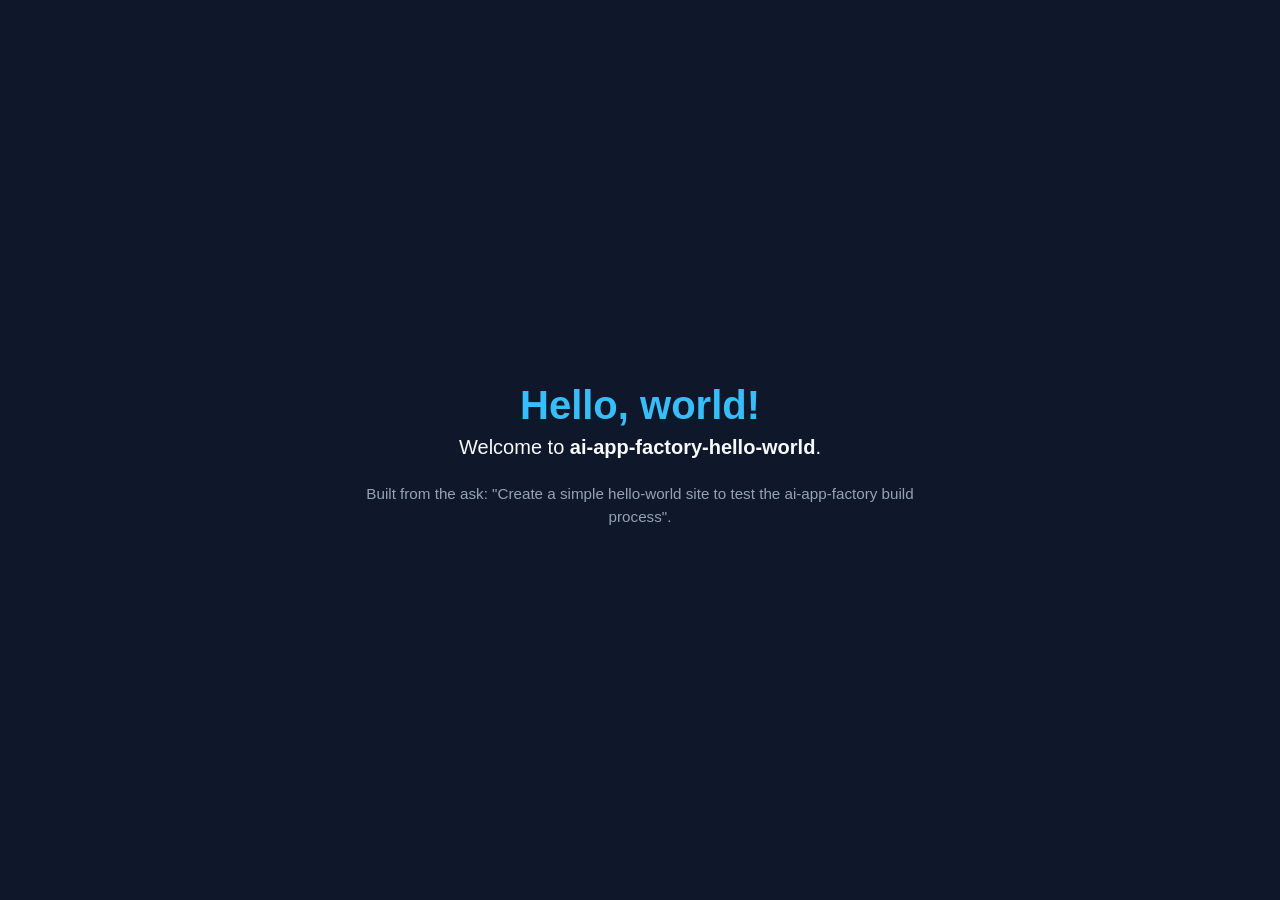
==== index.html @ b108fcf8 "Add index.html and style.css Static hello-world page at the repo root: greeting, project name, and t" ====
<!DOCTYPE html>
<html lang="en">
<head>
  <meta charset="UTF-8">
  <meta name="viewport" content="width=device-width, initial-scale=1.0">
  <title>ai-app-factory-hello-world</title>
  <link rel="stylesheet" href="style.css">
</head>
<body>
  <main>
    <h1>Hello, world!</h1>
    <p class="greeting">Welcome to <strong>ai-app-factory-hello-world</strong>.</p>
    <p class="ask">
      Built from the ask: "Create a simple hello-world site to test the
      ai-app-factory build process".
    </p>
  </main>
</body>
</html>
---- style.css ----
:root {
  --bg: #0f172a;
  --fg: #f8fafc;
  --accent: #38bdf8;
  --muted: #94a3b8;
}

* {
  box-sizing: border-box;
}

body {
  margin: 0;
  min-height: 100vh;
  display: flex;
  align-items: center;
  justify-content: center;
  background: var(--bg);
  color: var(--fg);
  font-family: -apple-system, BlinkMacSystemFont, "Segoe UI", Roboto,
    Helvetica, Arial, sans-serif;
  padding: 2rem;
}

main {
  max-width: 36rem;
  text-align: center;
}

h1 {
  font-size: 2.5rem;
  margin-bottom: 0.5rem;
  color: var(--accent);
}

.greeting {
  font-size: 1.25rem;
  margin: 0.5rem 0;
}

.ask {
  font-size: 0.95rem;
  color: var(--muted);
  margin-top: 1.5rem;
  line-height: 1.5;
}

strong {
  color: var(--fg);
}
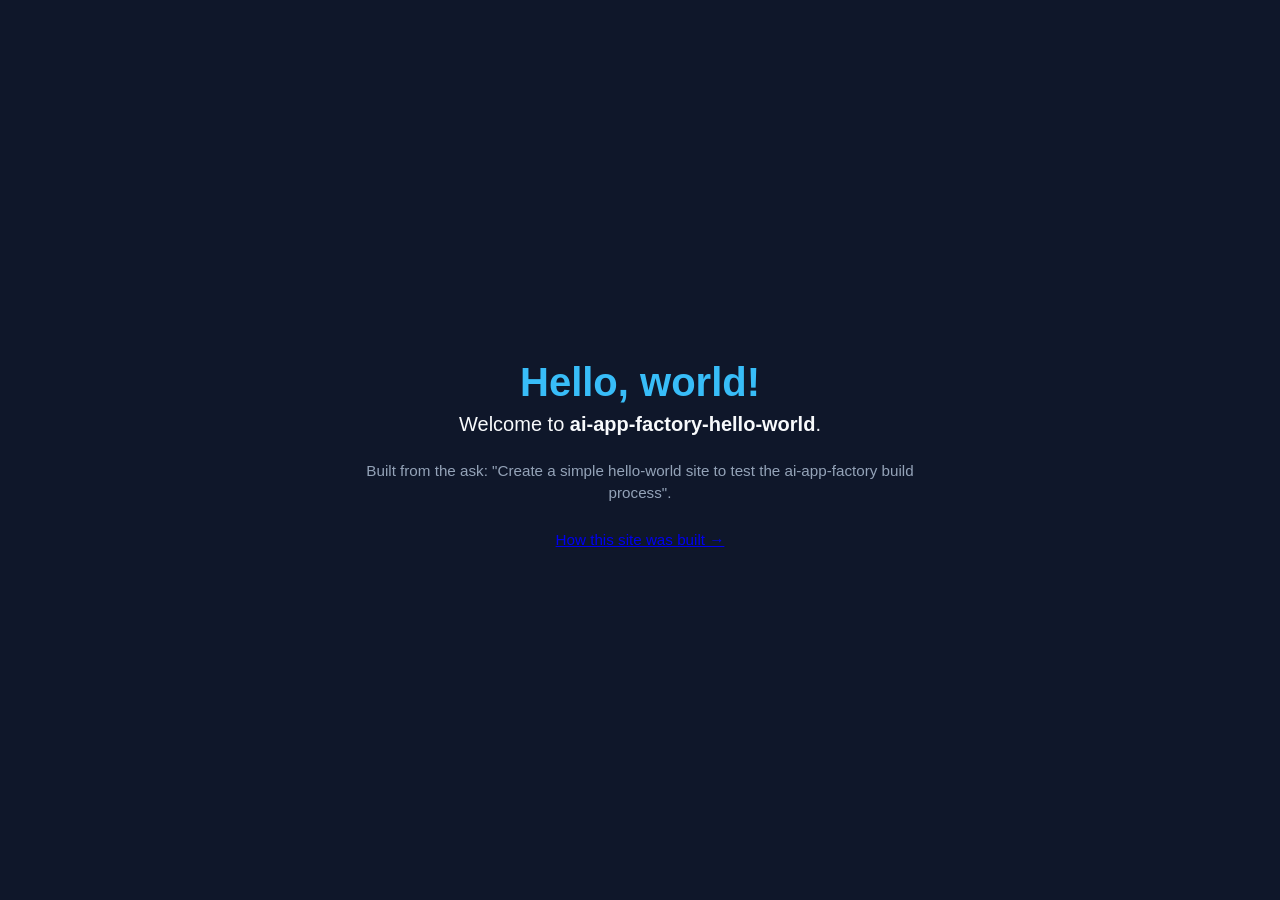
==== commit 8d2870ad: "Add about.html and rewrite README (#3) Adds about.html laying out the seven-step ai-app-factory pipe" ====
--- a/index.html
+++ b/index.html
@@ -14,6 +14,9 @@
       Built from the ask: "Create a simple hello-world site to test the
       ai-app-factory build process".
     </p>
+    <p class="ask">
+      <a href="about.html">How this site was built &rarr;</a>
+    </p>
   </main>
 </body>
 </html>
